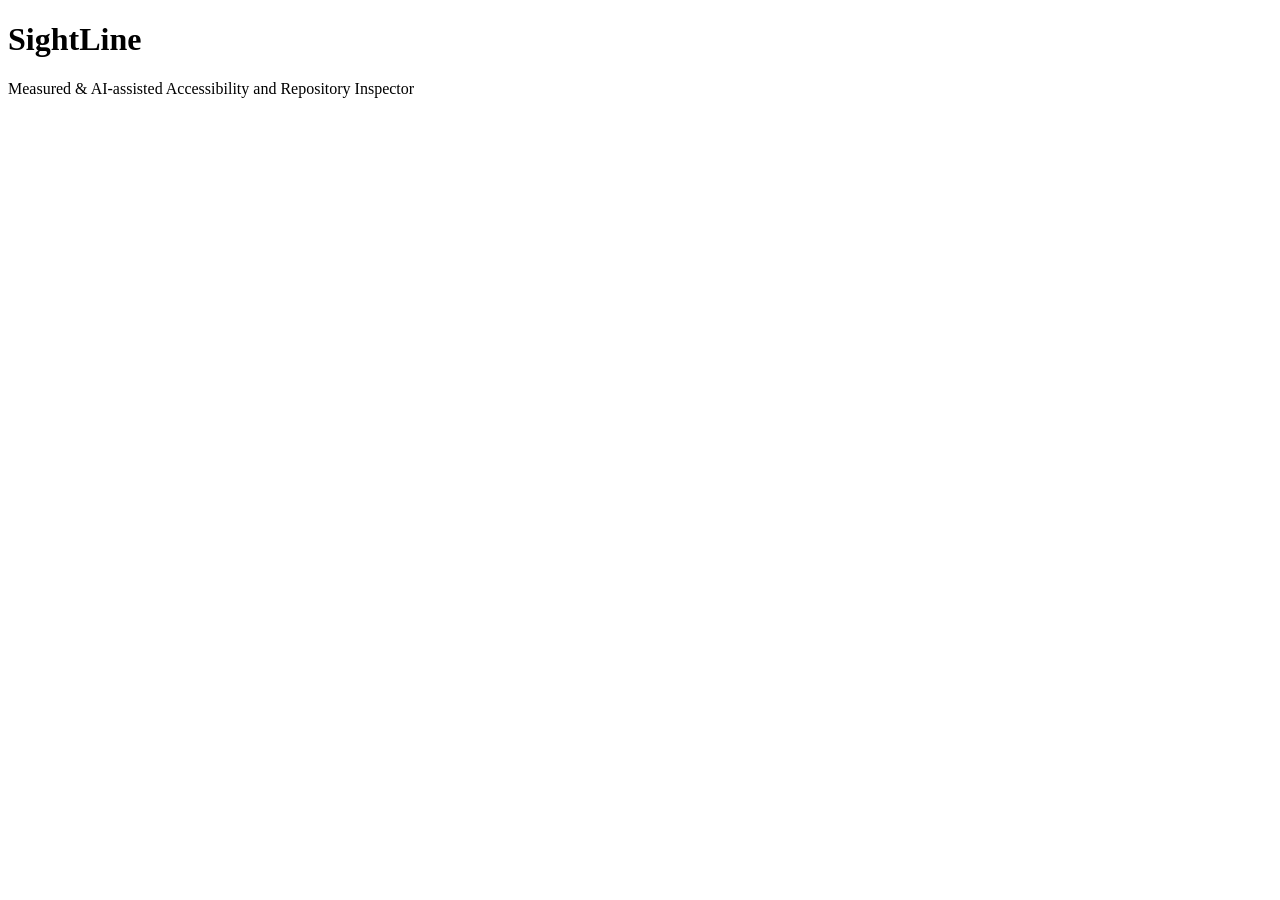
==== web/static/index.html @ 4ed52ff2 "feat: project skeleton, config, data models and CI" ====
<!DOCTYPE html>
<html lang="en">
<head>
  <meta charset="UTF-8">
  <meta name="viewport" content="width=device-width, initial-scale=1.0">
  <title>SightLine</title>
  <link rel="stylesheet" href="/static/style.css">
</head>
<body>
  <div id="app">
    <header>
      <h1>SightLine</h1>
      <p>Measured & AI-assisted Accessibility and Repository Inspector</p>
    </header>
    <main id="main-content">
      <!-- UI elements populated in later phases -->
    </main>
  </div>
  <script src="/static/app.js"></script>
</body>
</html>
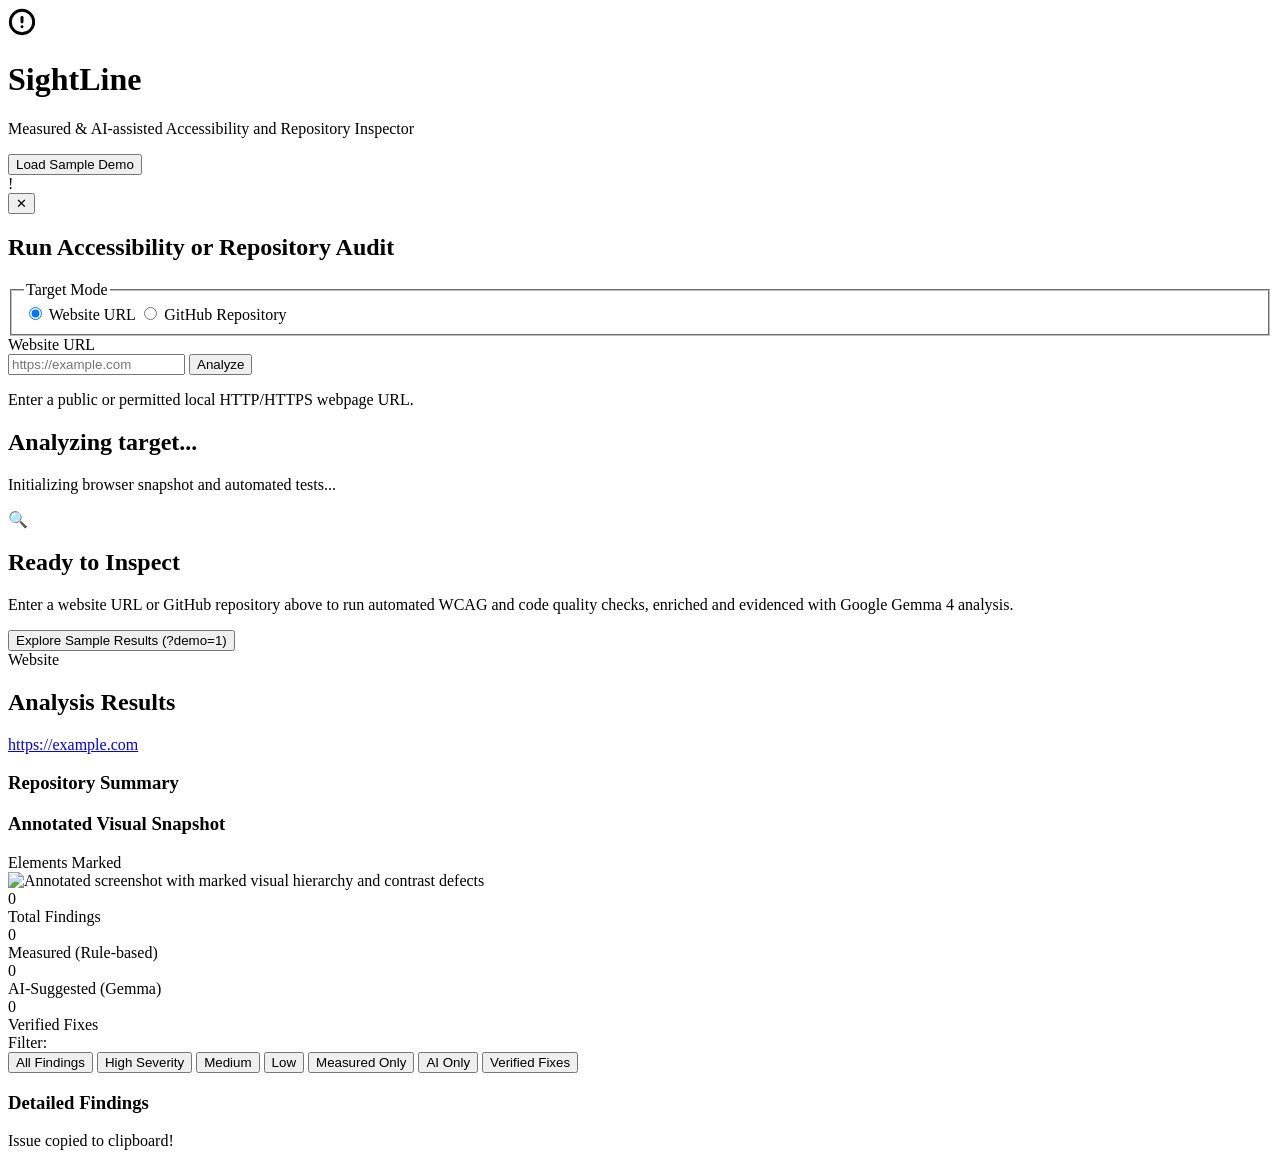
==== commit 32234fc6: "Feat: Phase 9 - Web Frontend" ====
--- a/web/static/index.html
+++ b/web/static/index.html
@@ -4,18 +4,182 @@
   <meta charset="UTF-8">
   <meta name="viewport" content="width=device-width, initial-scale=1.0">
   <title>SightLine</title>
+  <meta name="description" content="Measured and AI-assisted accessibility and repository inspector using Playwright and Gemma.">
   <link rel="stylesheet" href="/static/style.css">
 </head>
 <body>
-  <div id="app">
-    <header>
-      <h1>SightLine</h1>
-      <p>Measured & AI-assisted Accessibility and Repository Inspector</p>
+  <div class="app-layout">
+    <header class="app-header">
+      <div class="header-content">
+        <div class="brand">
+          <div class="brand-icon" aria-hidden="true">
+            <svg width="28" height="28" viewBox="0 0 24 24" fill="none" stroke="currentColor" stroke-width="2.5" stroke-linecap="round" stroke-linejoin="round">
+              <circle cx="12" cy="12" r="10"></circle>
+              <line x1="12" y1="8" x2="12" y2="12"></line>
+              <line x1="12" y1="16" x2="12.01" y2="16"></line>
+            </svg>
+          </div>
+          <div>
+            <h1 class="app-title">SightLine</h1>
+            <p class="app-tagline">Measured &amp; AI-assisted Accessibility and Repository Inspector</p>
+          </div>
+        </div>
+        <button id="load-demo-btn" type="button" class="btn btn-secondary btn-sm" aria-label="Load demo sample audit">
+          Load Sample Demo
+        </button>
+      </div>
     </header>
-    <main id="main-content">
-      <!-- UI elements populated in later phases -->
+
+    <main id="main-content" class="main-container">
+      <!-- Error Banner -->
+      <div id="error-banner" class="alert-banner hidden" role="alert" aria-live="assertive">
+        <div class="alert-icon" aria-hidden="true">!</div>
+        <div id="error-message" class="alert-text"></div>
+        <button id="error-dismiss-btn" type="button" class="btn-close" aria-label="Dismiss error">✕</button>
+      </div>
+
+      <!-- Audit Input Card -->
+      <section class="card form-card" aria-labelledby="audit-heading">
+        <h2 id="audit-heading" class="sr-only">Run Accessibility or Repository Audit</h2>
+        <form id="audit-form" novalidate>
+          <fieldset class="mode-fieldset">
+            <legend class="field-label">Target Mode</legend>
+            <div class="toggle-group" role="radiogroup" aria-label="Inspection Target">
+              <label class="toggle-option" id="mode-site-label">
+                <input type="radio" name="mode" id="mode-site" value="site" checked>
+                <span class="toggle-text">Website URL</span>
+              </label>
+              <label class="toggle-option" id="mode-repo-label">
+                <input type="radio" name="mode" id="mode-repo" value="repo">
+                <span class="toggle-text">GitHub Repository</span>
+              </label>
+            </div>
+          </fieldset>
+
+          <div class="form-group">
+            <label for="url-input" id="url-label" class="field-label">Website URL</label>
+            <div class="input-row">
+              <input 
+                type="url" 
+                id="url-input" 
+                name="url" 
+                class="text-input" 
+                placeholder="https://example.com" 
+                required 
+                autocomplete="off"
+                aria-required="true"
+                aria-describedby="url-hint"
+              >
+              <button type="submit" id="analyze-btn" class="btn btn-primary">
+                <span class="btn-text">Analyze</span>
+              </button>
+            </div>
+            <p id="url-hint" class="field-hint">Enter a public or permitted local HTTP/HTTPS webpage URL.</p>
+          </div>
+        </form>
+      </section>
+
+      <!-- Progress Area -->
+      <section id="progress-area" class="card progress-card hidden" role="status" aria-live="polite">
+        <div class="spinner-row">
+          <div class="spinner" aria-hidden="true"></div>
+          <div class="progress-details">
+            <h2 id="progress-status-text" class="progress-title">Analyzing target...</h2>
+            <p id="progress-step-text" class="progress-sub">Initializing browser snapshot and automated tests...</p>
+          </div>
+        </div>
+        <ol id="steps-list" class="steps-list" aria-label="Audit progress steps"></ol>
+      </section>
+
+      <!-- Empty State -->
+      <section id="empty-state" class="card empty-state-card">
+        <div class="empty-icon" aria-hidden="true">🔍</div>
+        <h2 class="empty-title">Ready to Inspect</h2>
+        <p class="empty-desc">
+          Enter a website URL or GitHub repository above to run automated WCAG and code quality checks,
+          enriched and evidenced with Google Gemma 4 analysis.
+        </p>
+        <button id="quick-demo-btn" type="button" class="btn btn-outline">
+          Explore Sample Results (?demo=1)
+        </button>
+      </section>
+
+      <!-- Results Container -->
+      <div id="results-container" class="results-container hidden" aria-labelledby="results-heading">
+        <!-- Target Header & Summary -->
+        <header class="results-header">
+          <div>
+            <span id="result-badge-mode" class="badge badge-subtle">Website</span>
+            <h2 id="results-heading" class="results-title">Analysis Results</h2>
+            <a id="results-url-link" href="#" target="_blank" rel="noopener noreferrer" class="results-url">https://example.com</a>
+          </div>
+        </header>
+
+        <!-- Repository Summary Block (repo mode) -->
+        <section id="repo-summary-card" class="card summary-card hidden" aria-labelledby="summary-heading">
+          <h3 id="summary-heading" class="summary-heading">Repository Summary</h3>
+          <p id="repo-summary-text" class="summary-text"></p>
+        </section>
+
+        <!-- Annotated Screenshot View (site mode) -->
+        <section id="screenshot-card" class="card screenshot-card hidden" aria-labelledby="screenshot-heading">
+          <div class="card-header">
+            <h3 id="screenshot-heading" class="card-title">Annotated Visual Snapshot</h3>
+            <span class="badge badge-info">Elements Marked</span>
+          </div>
+          <div class="screenshot-wrapper">
+            <img id="annotated-image" src="" alt="Annotated screenshot with marked visual hierarchy and contrast defects" class="screenshot-img">
+          </div>
+        </section>
+
+        <!-- Stats Overview Row -->
+        <section class="stats-grid" aria-label="Audit Statistics">
+          <div class="stat-card">
+            <div class="stat-num" id="stat-total">0</div>
+            <div class="stat-label">Total Findings</div>
+          </div>
+          <div class="stat-card">
+            <div class="stat-num" id="stat-measured">0</div>
+            <div class="stat-label">Measured (Rule-based)</div>
+          </div>
+          <div class="stat-card">
+            <div class="stat-num" id="stat-ai">0</div>
+            <div class="stat-label">AI-Suggested (Gemma)</div>
+          </div>
+          <div class="stat-card">
+            <div class="stat-num" id="stat-verified">0</div>
+            <div class="stat-label">Verified Fixes</div>
+          </div>
+        </section>
+
+        <!-- Filter Chips -->
+        <section class="filters-card" aria-label="Filter findings">
+          <span class="filter-label" id="filter-group-label">Filter:</span>
+          <div class="filter-chips" role="group" aria-labelledby="filter-group-label">
+            <button type="button" class="chip active" data-filter="all" aria-pressed="true">All Findings</button>
+            <button type="button" class="chip" data-filter="high" aria-pressed="false">High Severity</button>
+            <button type="button" class="chip" data-filter="medium" aria-pressed="false">Medium</button>
+            <button type="button" class="chip" data-filter="low" aria-pressed="false">Low</button>
+            <button type="button" class="chip" data-filter="measured" aria-pressed="false">Measured Only</button>
+            <button type="button" class="chip" data-filter="ai" aria-pressed="false">AI Only</button>
+            <button type="button" class="chip" data-filter="verified" aria-pressed="false">Verified Fixes</button>
+          </div>
+        </section>
+
+        <!-- Findings Cards List -->
+        <section aria-labelledby="findings-list-title">
+          <h3 id="findings-list-title" class="sr-only">Detailed Findings</h3>
+          <div id="findings-list" class="findings-list"></div>
+        </section>
+      </div>
     </main>
+
+    <!-- Accessible Notification Toast -->
+    <div id="toast" class="toast hidden" role="status" aria-live="polite">
+      <span id="toast-message">Issue copied to clipboard!</span>
+    </div>
   </div>
+
   <script src="/static/app.js"></script>
 </body>
 </html>
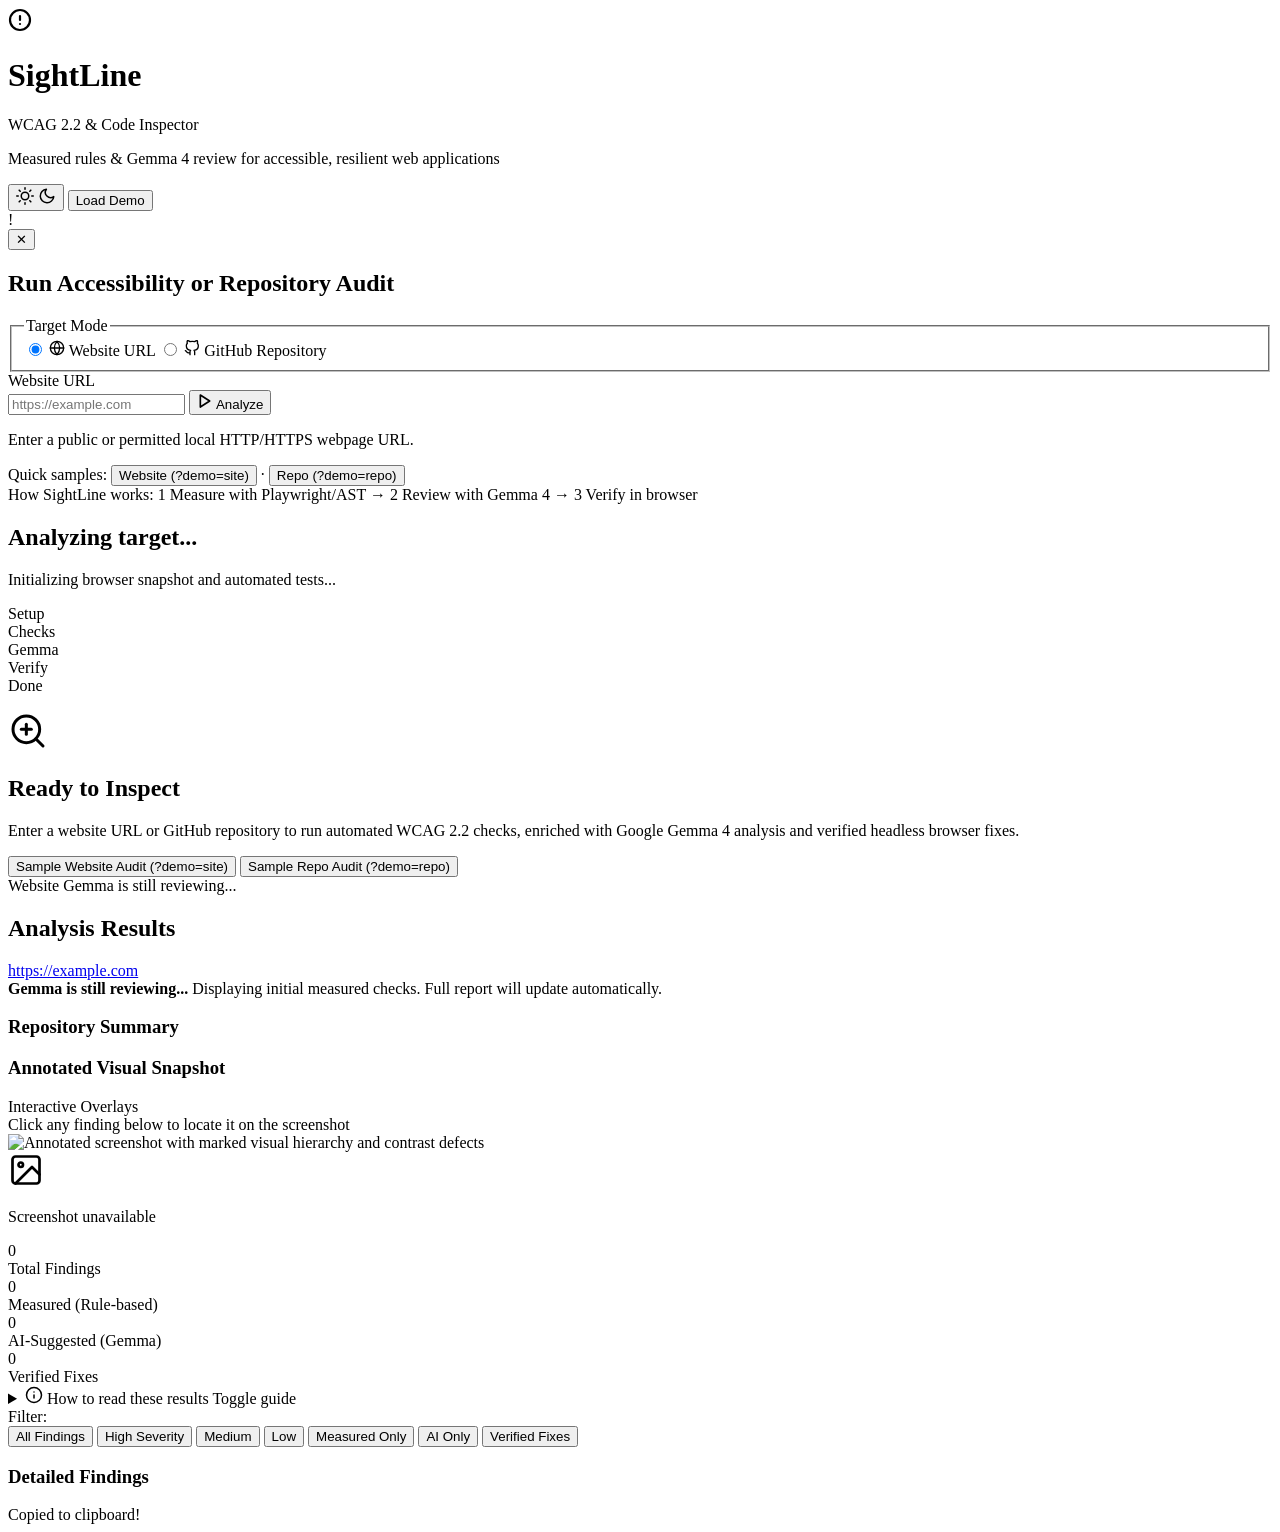
==== commit 76926572: "feat: phase 10C UI fix" ====
--- a/web/static/index.html
+++ b/web/static/index.html
@@ -4,29 +4,56 @@
   <meta charset="UTF-8">
   <meta name="viewport" content="width=device-width, initial-scale=1.0">
   <title>SightLine</title>
-  <meta name="description" content="Measured and AI-assisted accessibility and repository inspector using Playwright and Gemma.">
+  <meta name="description" content="Measured and AI-assisted accessibility and repository inspector using Playwright and Google Gemma.">
+  <link rel="icon" href="data:,">
   <link rel="stylesheet" href="/static/style.css">
 </head>
 <body>
   <div class="app-layout">
+    <!-- Header -->
     <header class="app-header">
       <div class="header-content">
         <div class="brand">
           <div class="brand-icon" aria-hidden="true">
-            <svg width="28" height="28" viewBox="0 0 24 24" fill="none" stroke="currentColor" stroke-width="2.5" stroke-linecap="round" stroke-linejoin="round">
+            <svg width="24" height="24" viewBox="0 0 24 24" fill="none" stroke="currentColor" stroke-width="2.2" stroke-linecap="round" stroke-linejoin="round">
               <circle cx="12" cy="12" r="10"></circle>
               <line x1="12" y1="8" x2="12" y2="12"></line>
               <line x1="12" y1="16" x2="12.01" y2="16"></line>
             </svg>
           </div>
           <div>
-            <h1 class="app-title">SightLine</h1>
-            <p class="app-tagline">Measured &amp; AI-assisted Accessibility and Repository Inspector</p>
-          </div>
-        </div>
-        <button id="load-demo-btn" type="button" class="btn btn-secondary btn-sm" aria-label="Load demo sample audit">
-          Load Sample Demo
-        </button>
+            <div class="brand-title-row">
+              <h1 class="app-title">SightLine</h1>
+              <span class="version-tag">WCAG 2.2 &amp; Code Inspector</span>
+            </div>
+            <p class="app-tagline">Measured rules &amp; Gemma 4 review for accessible, resilient web applications</p>
+          </div>
+        </div>
+        <div class="header-actions">
+          <button id="theme-toggle" type="button" class="btn btn-icon theme-toggle-btn" aria-label="Toggle dark and light theme" title="Toggle theme">
+            <span class="theme-icon light-icon" aria-hidden="true">
+              <svg width="18" height="18" viewBox="0 0 24 24" fill="none" stroke="currentColor" stroke-width="2" stroke-linecap="round" stroke-linejoin="round">
+                <circle cx="12" cy="12" r="5"></circle>
+                <line x1="12" y1="1" x2="12" y2="3"></line>
+                <line x1="12" y1="21" x2="12" y2="23"></line>
+                <line x1="4.22" y1="4.22" x2="5.64" y2="5.64"></line>
+                <line x1="18.36" y1="18.36" x2="19.78" y2="19.78"></line>
+                <line x1="1" y1="12" x2="3" y2="12"></line>
+                <line x1="21" y1="12" x2="23" y2="12"></line>
+                <line x1="4.22" y1="19.78" x2="5.64" y2="18.36"></line>
+                <line x1="18.36" y1="5.64" x2="19.78" y2="4.22"></line>
+              </svg>
+            </span>
+            <span class="theme-icon dark-icon" aria-hidden="true">
+              <svg width="18" height="18" viewBox="0 0 24 24" fill="none" stroke="currentColor" stroke-width="2" stroke-linecap="round" stroke-linejoin="round">
+                <path d="M21 12.79A9 9 0 1 1 11.21 3 7 7 0 0 0 21 12.79z"></path>
+              </svg>
+            </span>
+          </button>
+          <button id="load-demo-btn" type="button" class="btn btn-secondary btn-sm" aria-label="Load demo sample audit">
+            Load Demo
+          </button>
+        </div>
       </div>
     </header>
 
@@ -47,11 +74,23 @@
             <div class="toggle-group" role="radiogroup" aria-label="Inspection Target">
               <label class="toggle-option" id="mode-site-label">
                 <input type="radio" name="mode" id="mode-site" value="site" checked>
-                <span class="toggle-text">Website URL</span>
+                <span class="toggle-text">
+                  <svg width="16" height="16" viewBox="0 0 24 24" fill="none" stroke="currentColor" stroke-width="2" stroke-linecap="round" stroke-linejoin="round" aria-hidden="true">
+                    <circle cx="12" cy="12" r="10"></circle>
+                    <line x1="2" y1="12" x2="22" y2="12"></line>
+                    <path d="M12 2a15.3 15.3 0 0 1 4 10 15.3 15.3 0 0 1-4 10 15.3 15.3 0 0 1-4-10 15.3 15.3 0 0 1 4-10z"></path>
+                  </svg>
+                  Website URL
+                </span>
               </label>
               <label class="toggle-option" id="mode-repo-label">
                 <input type="radio" name="mode" id="mode-repo" value="repo">
-                <span class="toggle-text">GitHub Repository</span>
+                <span class="toggle-text">
+                  <svg width="16" height="16" viewBox="0 0 24 24" fill="none" stroke="currentColor" stroke-width="2" stroke-linecap="round" stroke-linejoin="round" aria-hidden="true">
+                    <path d="M9 19c-5 1.5-5-2.5-7-3m14 6v-3.87a3.37 3.37 0 0 0-.94-2.61c3.14-.35 6.44-1.54 6.44-7A5.44 5.44 0 0 0 20 4.77 5.07 5.07 0 0 0 19.91 1S18.73.65 16 2.48a13.38 13.38 0 0 0-7 0C6.27.65 5.09 1 5.09 1A5.07 5.07 0 0 0 5 4.77a5.44 5.44 0 0 0-1.5 3.78c0 5.42 3.3 6.61 6.44 7A3.37 3.37 0 0 0 9 18.13V22"></path>
+                  </svg>
+                  GitHub Repository
+                </span>
               </label>
             </div>
           </fieldset>
@@ -71,37 +110,95 @@
                 aria-describedby="url-hint"
               >
               <button type="submit" id="analyze-btn" class="btn btn-primary">
+                <svg width="16" height="16" viewBox="0 0 24 24" fill="none" stroke="currentColor" stroke-width="2.5" stroke-linecap="round" stroke-linejoin="round" aria-hidden="true">
+                  <polygon points="5 3 19 12 5 21 5 3"></polygon>
+                </svg>
                 <span class="btn-text">Analyze</span>
               </button>
             </div>
-            <p id="url-hint" class="field-hint">Enter a public or permitted local HTTP/HTTPS webpage URL.</p>
+            <div class="form-sub-row">
+              <p id="url-hint" class="field-hint">Enter a public or permitted local HTTP/HTTPS webpage URL.</p>
+              <div class="sample-links">
+                <span class="sample-label">Quick samples:</span>
+                <button type="button" id="demo-site-link" class="link-btn">Website (?demo=site)</button>
+                <span aria-hidden="true" class="divider">·</span>
+                <button type="button" id="demo-repo-link" class="link-btn">Repo (?demo=repo)</button>
+              </div>
+            </div>
           </div>
         </form>
       </section>
 
+      <!-- How SightLine Works Strip -->
+      <section class="how-strip" aria-label="SightLine audit methodology">
+        <div class="how-strip-inner">
+          <span class="how-label">How SightLine works:</span>
+          <span class="how-step"><span class="step-num">1</span> Measure with Playwright/AST</span>
+          <span class="how-arrow" aria-hidden="true">→</span>
+          <span class="how-step"><span class="step-num">2</span> Review with Gemma 4</span>
+          <span class="how-arrow" aria-hidden="true">→</span>
+          <span class="how-step"><span class="step-num">3</span> Verify in browser</span>
+        </div>
+      </section>
+
       <!-- Progress Area -->
       <section id="progress-area" class="card progress-card hidden" role="status" aria-live="polite">
-        <div class="spinner-row">
+        <div class="progress-header-row">
           <div class="spinner" aria-hidden="true"></div>
           <div class="progress-details">
             <h2 id="progress-status-text" class="progress-title">Analyzing target...</h2>
             <p id="progress-step-text" class="progress-sub">Initializing browser snapshot and automated tests...</p>
           </div>
         </div>
+
+        <div class="stepper-bar" id="stepper-bar">
+          <div class="step-item step-pending" data-step="init"><span class="step-dot"></span><span class="step-text">Setup</span></div>
+          <div class="step-item step-pending" data-step="checks"><span class="step-dot"></span><span class="step-text">Checks</span></div>
+          <div class="step-item step-pending" data-step="gemma"><span class="step-dot"></span><span class="step-text">Gemma</span></div>
+          <div class="step-item step-pending" data-step="verify"><span class="step-dot"></span><span class="step-text">Verify</span></div>
+          <div class="step-item step-pending" data-step="done"><span class="step-dot"></span><span class="step-text">Done</span></div>
+        </div>
+
         <ol id="steps-list" class="steps-list" aria-label="Audit progress steps"></ol>
+
+        <!-- Skeleton Placeholders -->
+        <div id="skeleton-container" class="skeleton-container">
+          <div class="skeleton-card">
+            <div class="skeleton-line short"></div>
+            <div class="skeleton-line long"></div>
+            <div class="skeleton-line medium"></div>
+          </div>
+          <div class="skeleton-card">
+            <div class="skeleton-line short"></div>
+            <div class="skeleton-line long"></div>
+            <div class="skeleton-line medium"></div>
+          </div>
+        </div>
       </section>
 
       <!-- Empty State -->
       <section id="empty-state" class="card empty-state-card">
-        <div class="empty-icon" aria-hidden="true">🔍</div>
+        <div class="empty-icon-wrap" aria-hidden="true">
+          <svg width="40" height="40" viewBox="0 0 24 24" fill="none" stroke="currentColor" stroke-width="1.8" stroke-linecap="round" stroke-linejoin="round">
+            <circle cx="11" cy="11" r="8"></circle>
+            <line x1="21" y1="21" x2="16.65" y2="16.65"></line>
+            <line x1="11" y1="8" x2="11" y2="14"></line>
+            <line x1="8" y1="11" x2="14" y2="11"></line>
+          </svg>
+        </div>
         <h2 class="empty-title">Ready to Inspect</h2>
         <p class="empty-desc">
-          Enter a website URL or GitHub repository above to run automated WCAG and code quality checks,
-          enriched and evidenced with Google Gemma 4 analysis.
+          Enter a website URL or GitHub repository to run automated WCAG 2.2 checks,
+          enriched with Google Gemma 4 analysis and verified headless browser fixes.
         </p>
-        <button id="quick-demo-btn" type="button" class="btn btn-outline">
-          Explore Sample Results (?demo=1)
-        </button>
+        <div class="empty-actions">
+          <button id="quick-demo-btn" type="button" class="btn btn-outline">
+            Sample Website Audit (?demo=site)
+          </button>
+          <button id="quick-demo-repo-btn" type="button" class="btn btn-secondary">
+            Sample Repo Audit (?demo=repo)
+          </button>
+        </div>
       </section>
 
       <!-- Results Container -->
@@ -109,11 +206,22 @@
         <!-- Target Header & Summary -->
         <header class="results-header">
           <div>
-            <span id="result-badge-mode" class="badge badge-subtle">Website</span>
+            <div class="result-badge-row">
+              <span id="result-badge-mode" class="badge badge-subtle">Website</span>
+              <span id="partial-badge" class="badge badge-warning hidden">Gemma is still reviewing...</span>
+            </div>
             <h2 id="results-heading" class="results-title">Analysis Results</h2>
             <a id="results-url-link" href="#" target="_blank" rel="noopener noreferrer" class="results-url">https://example.com</a>
           </div>
         </header>
+
+        <!-- Partial Results Notification Banner -->
+        <div id="partial-banner" class="partial-banner hidden" role="status">
+          <div class="spinner-sm" aria-hidden="true"></div>
+          <div class="partial-banner-text">
+            <strong>Gemma is still reviewing...</strong> Displaying initial measured checks. Full report will update automatically.
+          </div>
+        </div>
 
         <!-- Repository Summary Block (repo mode) -->
         <section id="repo-summary-card" class="card summary-card hidden" aria-labelledby="summary-heading">
@@ -124,11 +232,25 @@
         <!-- Annotated Screenshot View (site mode) -->
         <section id="screenshot-card" class="card screenshot-card hidden" aria-labelledby="screenshot-heading">
           <div class="card-header">
-            <h3 id="screenshot-heading" class="card-title">Annotated Visual Snapshot</h3>
-            <span class="badge badge-info">Elements Marked</span>
-          </div>
-          <div class="screenshot-wrapper">
-            <img id="annotated-image" src="" alt="Annotated screenshot with marked visual hierarchy and contrast defects" class="screenshot-img">
+            <div class="screenshot-title-row">
+              <h3 id="screenshot-heading" class="card-title">Annotated Visual Snapshot</h3>
+              <span class="badge badge-info">Interactive Overlays</span>
+            </div>
+            <span class="screenshot-hint">Click any finding below to locate it on the screenshot</span>
+          </div>
+          <div id="screenshot-container" class="screenshot-container">
+            <div id="screenshot-wrapper" class="screenshot-wrapper">
+              <img id="annotated-image" src="" alt="Annotated screenshot with marked visual hierarchy and contrast defects" class="screenshot-img">
+              <div id="screenshot-overlay" class="screenshot-overlay" aria-hidden="true"></div>
+            </div>
+            <div id="screenshot-placeholder" class="screenshot-placeholder hidden" role="status">
+              <svg width="36" height="36" viewBox="0 0 24 24" fill="none" stroke="currentColor" stroke-width="1.8" stroke-linecap="round" stroke-linejoin="round" aria-hidden="true">
+                <rect x="3" y="3" width="18" height="18" rx="2" ry="2"></rect>
+                <circle cx="8.5" cy="8.5" r="1.5"></circle>
+                <polyline points="21 15 16 10 5 21"></polyline>
+              </svg>
+              <p>Screenshot unavailable</p>
+            </div>
           </div>
         </section>
 
@@ -150,6 +272,49 @@
             <div class="stat-num" id="stat-verified">0</div>
             <div class="stat-label">Verified Fixes</div>
           </div>
+        </section>
+
+        <!-- Collapsible Explainer: "How to read these results" -->
+        <section id="explainer-section" class="card explainer-card" aria-labelledby="explainer-heading">
+          <details id="explainer-details">
+            <summary id="explainer-heading" class="explainer-summary">
+              <span class="explainer-summary-title">
+                <svg width="18" height="18" viewBox="0 0 24 24" fill="none" stroke="currentColor" stroke-width="2" stroke-linecap="round" stroke-linejoin="round" aria-hidden="true">
+                  <circle cx="12" cy="12" r="10"></circle>
+                  <line x1="12" y1="16" x2="12" y2="12"></line>
+                  <line x1="12" y1="8" x2="12.01" y2="8"></line>
+                </svg>
+                How to read these results
+              </span>
+              <span class="explainer-toggle-text">Toggle guide</span>
+            </summary>
+            <div class="explainer-content">
+              <div class="explainer-item">
+                <div class="explainer-badge-wrap">
+                  <span class="badge badge-measured">Measured</span>
+                </div>
+                <div class="explainer-desc">
+                  <strong>Measured:</strong> Found by deterministic automated rules (contrast math, HTML parsing). 100% confidence.
+                </div>
+              </div>
+              <div class="explainer-item">
+                <div class="explainer-badge-wrap">
+                  <span class="badge badge-ai">AI-suggested</span>
+                </div>
+                <div class="explainer-desc">
+                  <strong>AI (Gemma):</strong> Found by Google Gemma 4 inspecting the page and code. Evidenced by element number or exact code quote.
+                </div>
+              </div>
+              <div class="explainer-item">
+                <div class="explainer-badge-wrap">
+                  <span class="badge badge-verified">Verified fix</span>
+                </div>
+                <div class="explainer-desc">
+                  <strong>Verified:</strong> SightLine applied the fix in a headless browser and re-checked. The problem is confirmed resolved.
+                </div>
+              </div>
+            </div>
+          </details>
         </section>
 
         <!-- Filter Chips -->
@@ -176,7 +341,7 @@
 
     <!-- Accessible Notification Toast -->
     <div id="toast" class="toast hidden" role="status" aria-live="polite">
-      <span id="toast-message">Issue copied to clipboard!</span>
+      <span id="toast-message">Copied to clipboard!</span>
     </div>
   </div>
 
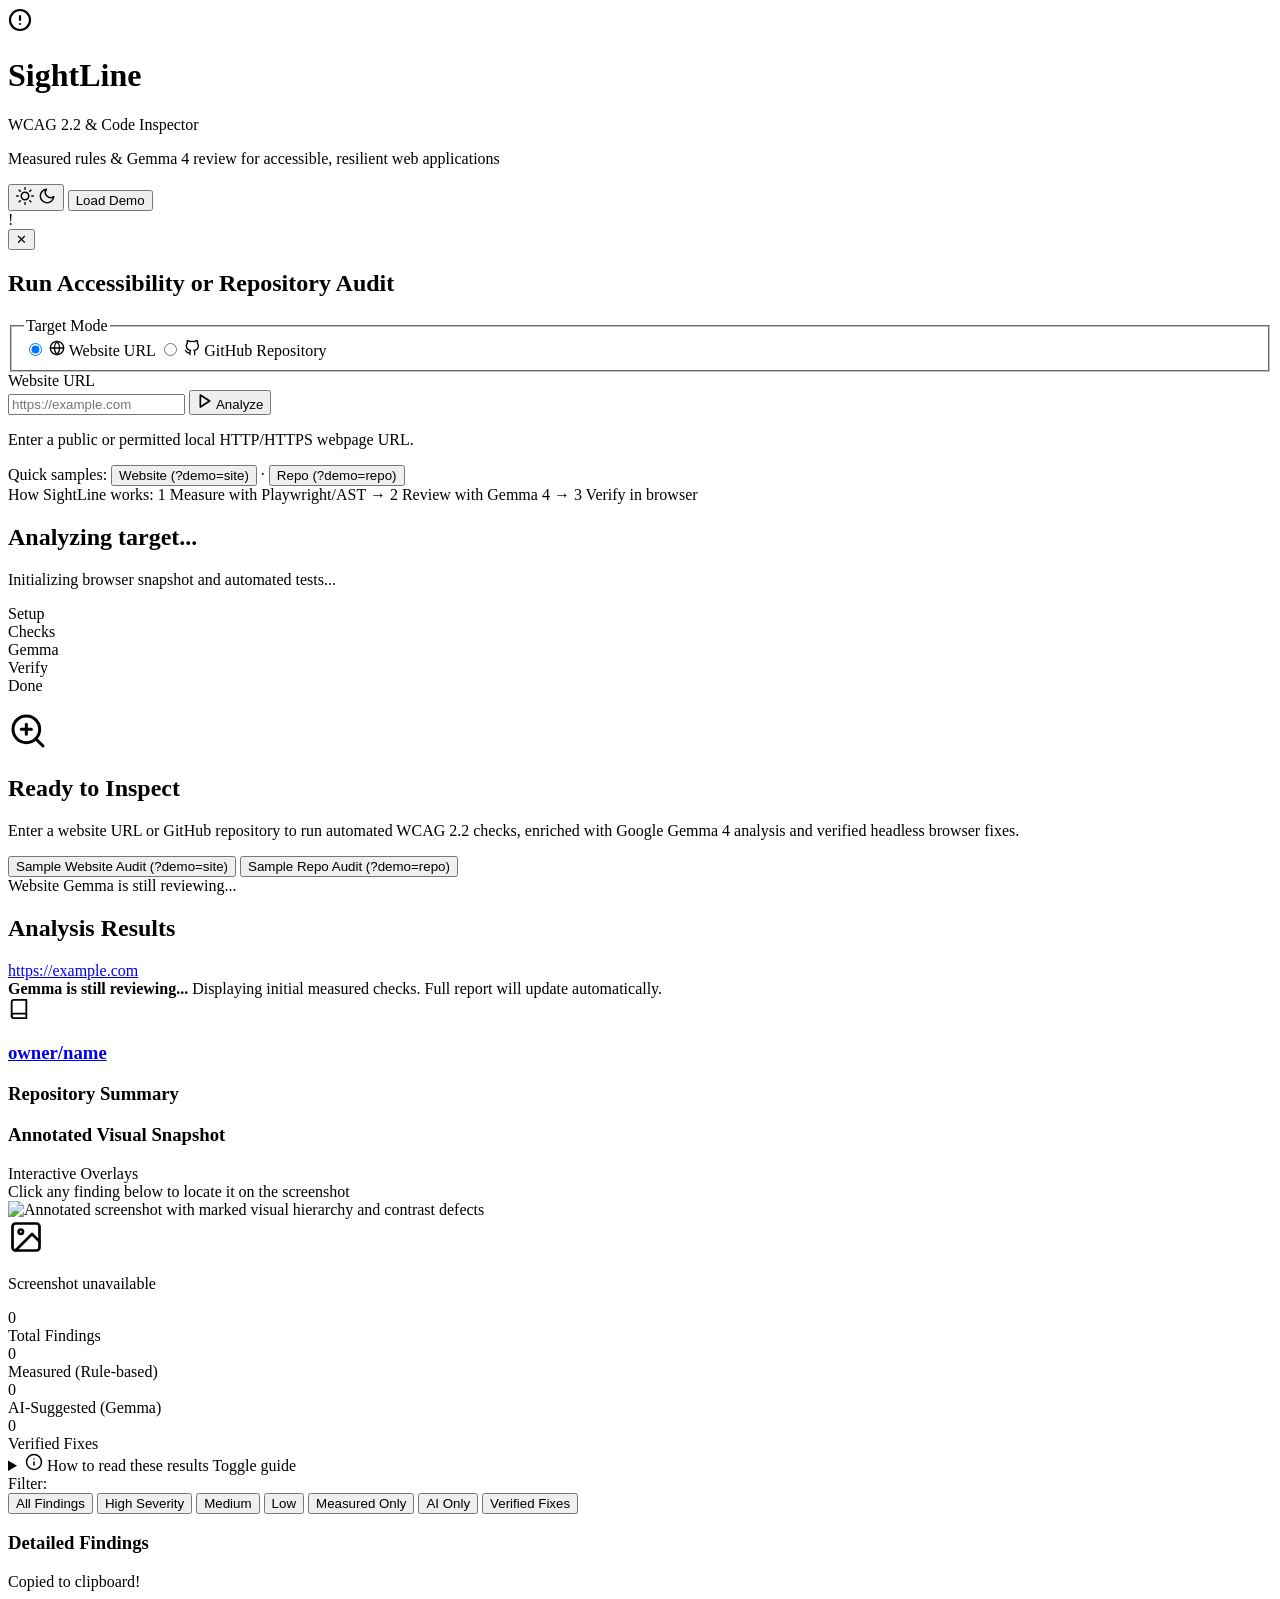
==== commit 8148a67a: "feat: phase 10D new features" ====
--- a/web/static/index.html
+++ b/web/static/index.html
@@ -223,6 +223,23 @@
           </div>
         </div>
 
+        <!-- Repository Details Card (repo mode) -->
+        <section id="repo-card" class="card repo-card hidden" aria-labelledby="repo-card-title">
+          <div class="repo-card-header">
+            <div class="repo-card-title-group">
+              <svg class="repo-card-icon" width="22" height="22" viewBox="0 0 24 24" fill="none" stroke="currentColor" stroke-width="2" stroke-linecap="round" stroke-linejoin="round" aria-hidden="true">
+                <path d="M4 19.5A2.5 2.5 0 0 1 6.5 17H20"></path>
+                <path d="M6.5 2H20v20H6.5A2.5 2.5 0 0 1 4 19.5v-15A2.5 2.5 0 0 1 6.5 2z"></path>
+              </svg>
+              <h3 id="repo-card-title" class="repo-card-title">
+                <a id="repo-card-link" href="#" target="_blank" rel="noopener noreferrer" class="repo-card-link">owner/name</a>
+              </h3>
+            </div>
+            <div id="repo-facts-pills" class="repo-facts-pills" role="list" aria-label="Repository facts"></div>
+          </div>
+          <p id="repo-card-desc" class="repo-card-desc"></p>
+        </section>
+
         <!-- Repository Summary Block (repo mode) -->
         <section id="repo-summary-card" class="card summary-card hidden" aria-labelledby="summary-heading">
           <h3 id="summary-heading" class="summary-heading">Repository Summary</h3>
@@ -310,7 +327,7 @@
                   <span class="badge badge-verified">Verified fix</span>
                 </div>
                 <div class="explainer-desc">
-                  <strong>Verified:</strong> SightLine applied the fix in a headless browser and re-checked. The problem is confirmed resolved.
+                  <strong>Verified:</strong> SightLine applied the fix in a headless browser and re-checked. The problem is confirmed resolved. Verified fixes show a before and after picture taken in a real browser.
                 </div>
               </div>
             </div>
@@ -339,6 +356,20 @@
       </div>
     </main>
 
+    <!-- Native Accessible Dialog for Enlarged Comparison View -->
+    <dialog id="compare-modal" class="compare-dialog" aria-labelledby="compare-modal-title">
+      <div class="compare-dialog-content">
+        <div class="compare-dialog-header">
+          <h3 id="compare-modal-title" class="compare-dialog-title">Before &amp; After Fix</h3>
+          <button type="button" id="compare-modal-close" class="btn-close" aria-label="Close enlarged comparison">✕</button>
+        </div>
+        <div class="compare-dialog-body">
+          <img id="compare-modal-img" src="" alt="Enlarged comparison view" class="compare-modal-img">
+          <p id="compare-modal-note" class="compare-modal-note"></p>
+        </div>
+      </div>
+    </dialog>
+
     <!-- Accessible Notification Toast -->
     <div id="toast" class="toast hidden" role="status" aria-live="polite">
       <span id="toast-message">Copied to clipboard!</span>
